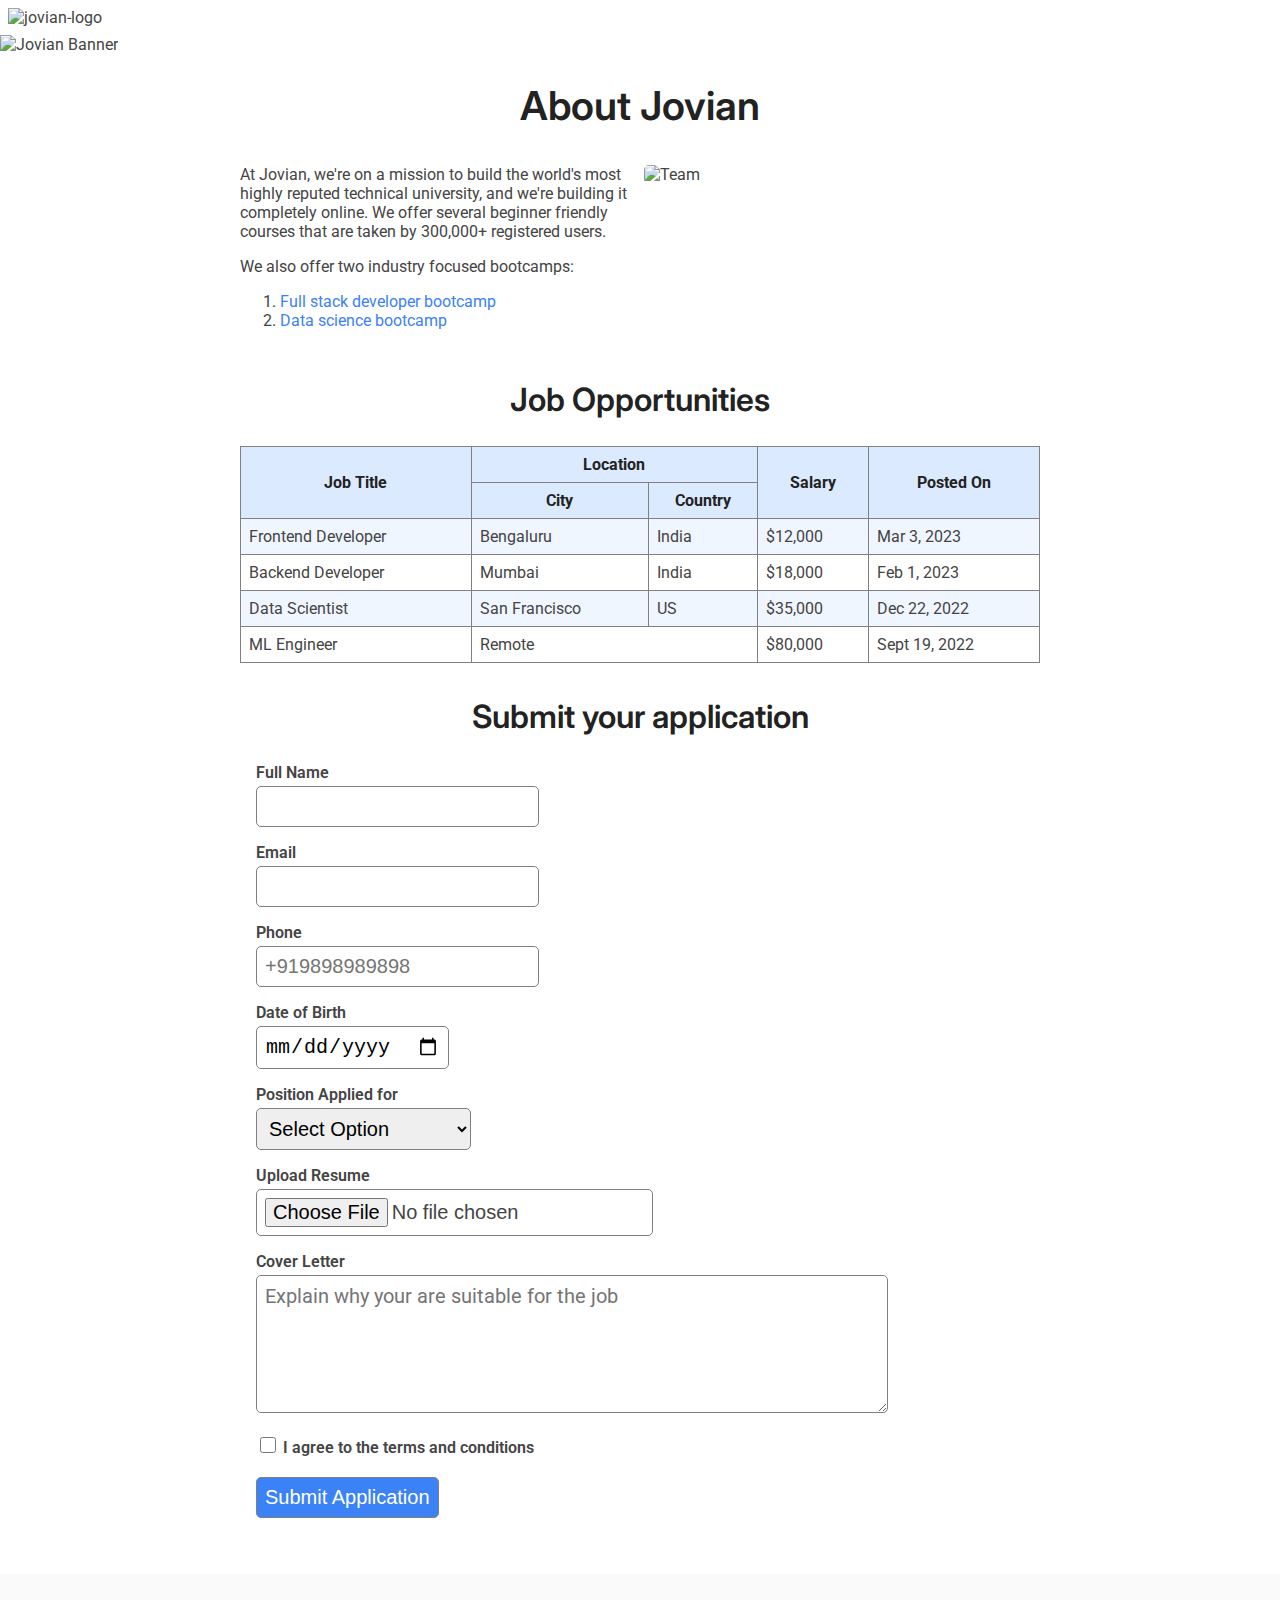
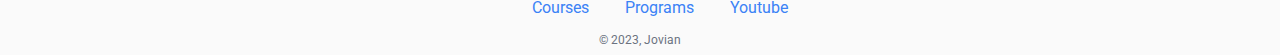
==== src/index.html @ c8b9a996 "Adding the html and css files" ====
<!DOCTYPE html>
<html>

<head>
    <title>
        My First Web Page
    </title>
    <link rel ="stylesheet" href="styles.css">
    <link rel="preconnect" href="https://fonts.googleapis.com">
    <link rel="preconnect" href="https://fonts.gstatic.com" crossorigin>
    <link href="https://fonts.googleapis.com/css2?family=Inter:ital,opsz,wght@0,14..32,100..900;1,14..32,100..900&family=Roboto:ital,wght@0,400;0,500;0,700;0,900;1,400&display=swap" rel="stylesheet">
</head>

<body>
    <div id="navbar">
        <img id ="logo" alt="jovian-logo" src ="https://img.freepik.com/free-vector/bird-colorful-logo-gradient-vector_343694-1365.jpg?t=st=1723927361~exp=1723930961~hmac=ad85d59938c01ba0acb382303296dc5e0129b64abf64f0d425b4da32c7e50b47&w=1060">
    </div>
    <img id="banner" src="banner.jpg" alt="Jovian Banner" height="240" width ="1400">
    <h1>About Jovian</h1>

    <div id="about">
        <div id ="description">
            <p style="margin-top:0">At Jovian, we're on a mission to build the world's most highly reputed technical university, and we're building
                it completely online.
                We offer several beginner friendly courses that are taken by 300,000+ registered users.
            </p>
            <p>
                We also offer two industry focused bootcamps:
                <ol>
                    <li>
                        <a href ="https://jovian.com/learn/web-development-with-html-and-css"> 
                            Full stack developer bootcamp
                        </a>
                    </li>
                    <li>
                        <a href="https://jovian.com/learn/deep-learning-with-pytorch-zero-to-gans"> 
                            Data science bootcamp
                        </a>
                    </li>
                </ol>
            </p>
        </div>
        <div id ="team">
            <img id = "team-image" src="team.jpg" alt="Team" height ="200">
        </div>
    </div>
   
    <h2>Job Opportunities</h2>
    <div id="jobs">
            <table id ="jobs-table">
                <tr class ="jobs-header-row">
                    <th rowspan="2"> Job Title </th>
                    <th colspan="2"> Location </th>
                    <th rowspan="2"> Salary</th>
                    <th rowspan="2"> Posted On</th>
                </tr>
                <tr class ="jobs-header-row">
                    <th> City</th>
                    <th> Country</th>
                </tr>
                <tr class ="jobs-data-row">
                    <td> Frontend Developer</td>
                    <td> Bengaluru </td>
                    <td> India</td>
                    <td> $12,000 </td>
                    <td> Mar 3, 2023</td>
                </tr>
                <tr class ="jobs-data-row">
                    <td> Backend Developer</td>
                    <td> Mumbai  </td>
                    <td> India</td>
                    <td> $18,000 </td>
                    <td> Feb 1, 2023</td>
                </tr>
                <tr class ="jobs-data-row">
                    <td> Data Scientist</td>
                    <td> San Francisco</td>
                    <td>  US </td>
                    <td> $35,000 </td>
                    <td> Dec 22, 2022</td>
                </tr>
                <tr class ="jobs-data-row">
                    <td> ML Engineer </td>
                    <td colspan="2"> Remote </td>
                    <td> $80,000 </td>
                    <td> Sept 19, 2022</td>
                </tr>
                    
            </table>
    </div>
    <div id="application">
        <h2> Submit your application</h2>
        <form id="application-form" action ="https://formbold.com/s/3ZrjR" method="POST" enctype="multipart/form-data">
            <div class="form-group">
                <label for ="name">Full Name</label><br>
                <input type="text" id="name" name="Full Name" required>
            </div>
            <div class="form-group">
                <label for="email"> Email </label><br>
                <input type="email" id="email" name="Email Address" required>
            </div>
            <div class="form-group">
                <label for="phone"> Phone </label><br>
                <input type="tel" id="phone" name="phone" required placeholder="+919898989898">
            </div>
            <div class ="form-group">
                <label for="dob">Date of Birth</label><br>
                <input type="date" id="dob" name="dob" required>
            </div>
            <div class="form-group">
                <label for ="position"> Position Applied for</label><br>
                <select id="position" name="position applied" required>
                    <option value="">Select Option</option>
                    <option value="frontend"> Frontend Developer</option>
                    <option value="backend"> Backend Developer</option>
                    <option value="data scientist">Data Scientist</option>
                    <option value="ml engineer">ML Engineer</option>
                </select>
            </div>
            <div class="form-group">
                <label for="resume">Upload Resume</label><br>
                <input type="file" id="resume" name="resume" accept=".pdf,.doc,.docx" required>
            </div>
            <div class="form-group">
                <label for="coverletter">Cover Letter</label><br>
                <textarea id="coverletter" name="coverletter" rows="5" placeholder="Explain why your are suitable for the job" required></textarea>
            </div>
            <div class="form-group">
                <label for="terms">
                    <input type="checkbox" id="terms" name="terms" required>
                    I agree to the terms and conditions
                </label>  
            </div>
            <div class="form-group">
                <input type="submit" value="Submit Application">
            </div>

        </form>
    </div>

    <div id ="footer">
        <ul id ="footer-links">
            <li>
                <a href="jovian.com/learn" target="_blank">
                    Courses
                </a>
            </li>
            <li>
                <a href="jovian.com/learn" target="_blank">
                Programs
                </a>
            </li>
            <li>
                <a href="jovian.com/learn" target="_blank">
                    <a href="https://www.youtube.com/@JustJovian" > 
                    Youtube
                 </a>
            </li>
        </ul>
        <div id="copyright">© 2023, Jovian</div>
    </div>
</body>

</html>
---- src/styles.css ----
html {
    font-size: 16px;
    color: rgb(30,30,40);
}
body {
    margin:0px;
    padding:0px;
    font-family: 'Roboto', sans-serif;
    font-weight: 400;
    font-size: 1rem;
    color:#444444
}

h1,h2,h3,h4,h5,h6 {
    font-family: 'Inter', sans-serif ;
    font-weight: 600;
    color:#222222;
}
h1 {font-size: 2.5rem;}
h2 { font-size: 2rem;}
h3{ font-size: 1.75rem;}
h4{ font-size: 1.5rem;}
h5 {font-size: 1.25rem;}
h6{font-size: 1rem;}

#navbar {
    padding:8px;
}

#logo {
    height:80px
}
h1 {
    text-align: center;
}

#banner {
    width: 100%;
    object-fit: cover;
}

#about {
    display:flex; /* used to change the orientation of the divs */
    max-width:800px;
    margin: 0 auto;
    padding:8px;

}

#description {
    width: 50%;
    padding-right: 8px;
}

#team {
    width: 50%;
}

#team-image {
    border-radius:5px;
    width:100%;
}


h2 {
    text-align: center;
}

#jobs {
    max-width: 800px;
    margin: 0px auto;
    padding:0;

}

#jobs-table {
    width:100%;
    border: 1px solid gray;
    border-collapse: collapse;


}
.jobs-header-row th {
    border: 1px solid gray;
    padding: 8px;
    background-color: rgb(219, 234, 254);
    text-align: center;
    color:#222222;

}

.jobs-data-row td {
    border: 1px solid gray;
    padding: 8px;


}

#jobs-table tr:nth-child(odd) {
    background-color: rgb(239, 246, 255);
}

.apply {
    float:right;
}

a {
    text-decoration: none;
    color: #3B82F6;;
}

a:hover, a:focus{
    color: #1D4ED8;
}
#application {
    max-width: 800px;
    margin: 0 auto;
    padding: 8px;
}

#application-form{
    font-weight: 600;

}
.form-group{
    margin: 16px;
}

#application-form label{
    font-weight: 600;
}

#application-form input, select, textarea{
    padding: 8px;
    font-size: 1.25rem;
    margin-top: 4px;
    border-radius: 5px;
    border: 1px solid gray;
}

.form-group textarea{
    width:80%;
    font-family: 'Roboto', sans-serif;
}

.form-group input[type="checkbox"] {
    width: 16px;
    height: 16px;
}

.form-group input[type="submit"] {
    background-color: #3B82F6 ;
    color: white;
    font-weight: 500;
    padding: 16px;
    cursor:pointer;
}
#footer {
    background-color: #FAFAFA;
    padding: 8px;
    margin-top: 32px;
    text-align: center;
}

#footer-links {
    list-style: none;
}

#footer-links li {
    display: inline;
    margin: 0 16px
}

#copyright {
    color: rgb(107, 114, 128);
    font-size: 0.75rem;
}
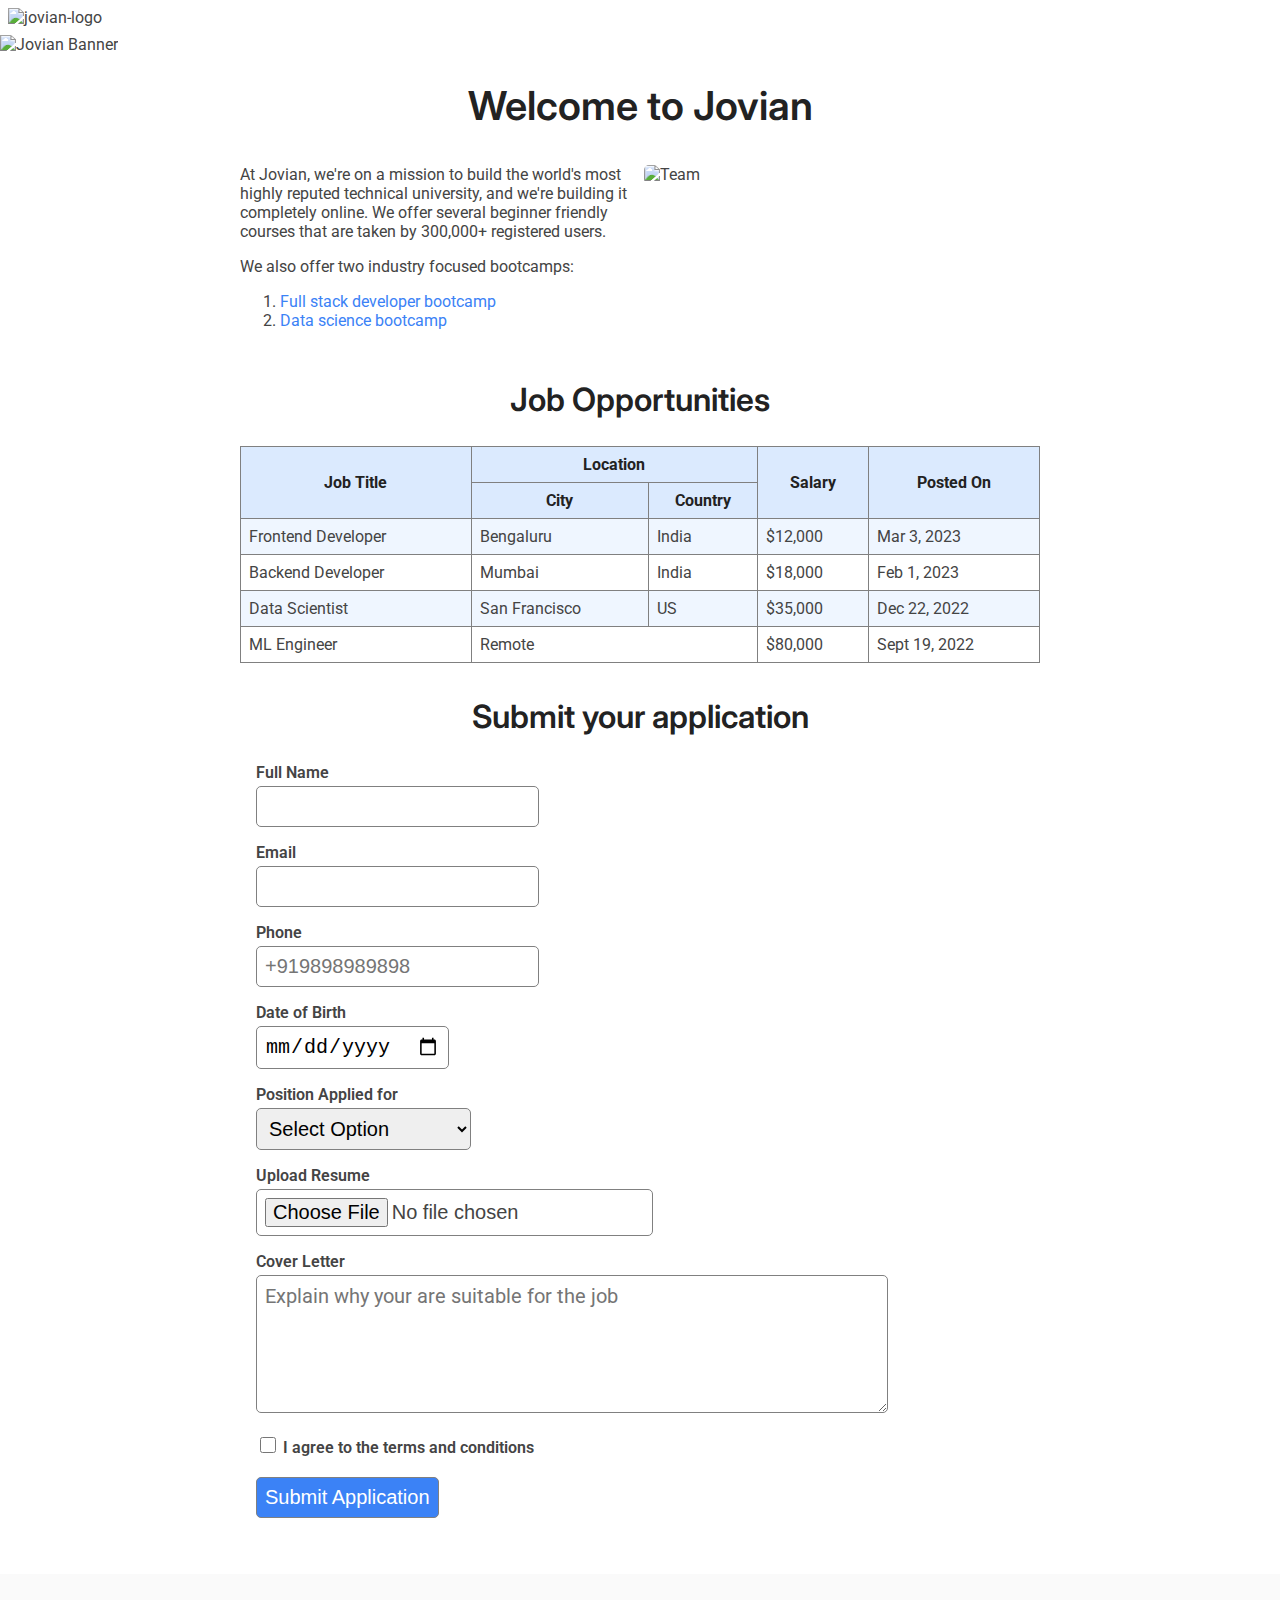
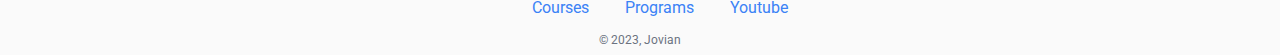
==== commit edbb1854: ""Welcome to Jovian"" ====
--- a/src/index.html
+++ b/src/index.html
@@ -16,7 +16,7 @@
         <img id ="logo" alt="jovian-logo" src ="https://img.freepik.com/free-vector/bird-colorful-logo-gradient-vector_343694-1365.jpg?t=st=1723927361~exp=1723930961~hmac=ad85d59938c01ba0acb382303296dc5e0129b64abf64f0d425b4da32c7e50b47&w=1060">
     </div>
     <img id="banner" src="banner.jpg" alt="Jovian Banner" height="240" width ="1400">
-    <h1>About Jovian</h1>
+    <h1>Welcome to Jovian</h1>
 
     <div id="about">
         <div id ="description">
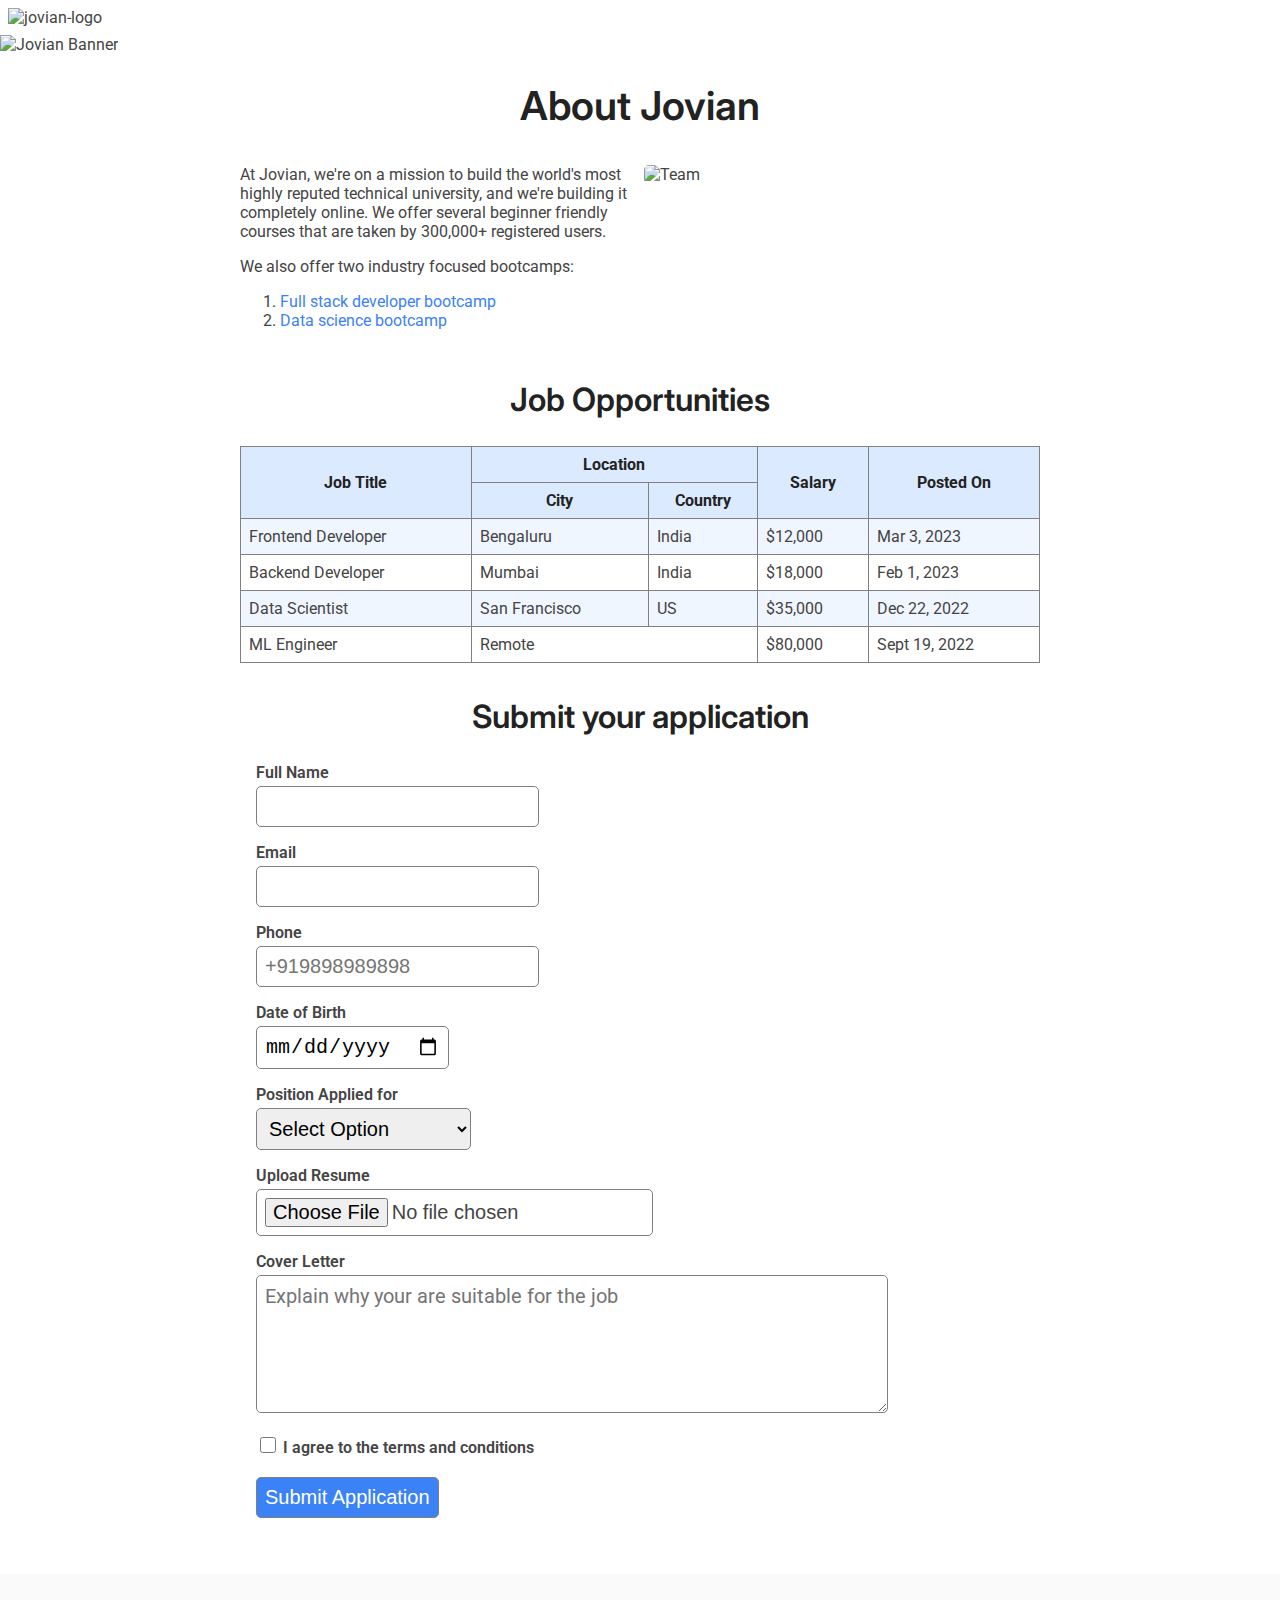
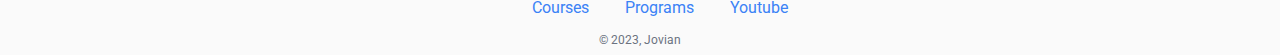
==== commit 35699a45: ""About jovian changed"" ====
--- a/src/index.html
+++ b/src/index.html
@@ -16,7 +16,7 @@
         <img id ="logo" alt="jovian-logo" src ="https://img.freepik.com/free-vector/bird-colorful-logo-gradient-vector_343694-1365.jpg?t=st=1723927361~exp=1723930961~hmac=ad85d59938c01ba0acb382303296dc5e0129b64abf64f0d425b4da32c7e50b47&w=1060">
     </div>
     <img id="banner" src="banner.jpg" alt="Jovian Banner" height="240" width ="1400">
-    <h1>Welcome to Jovian</h1>
+    <h1>About Jovian</h1>
 
     <div id="about">
         <div id ="description">
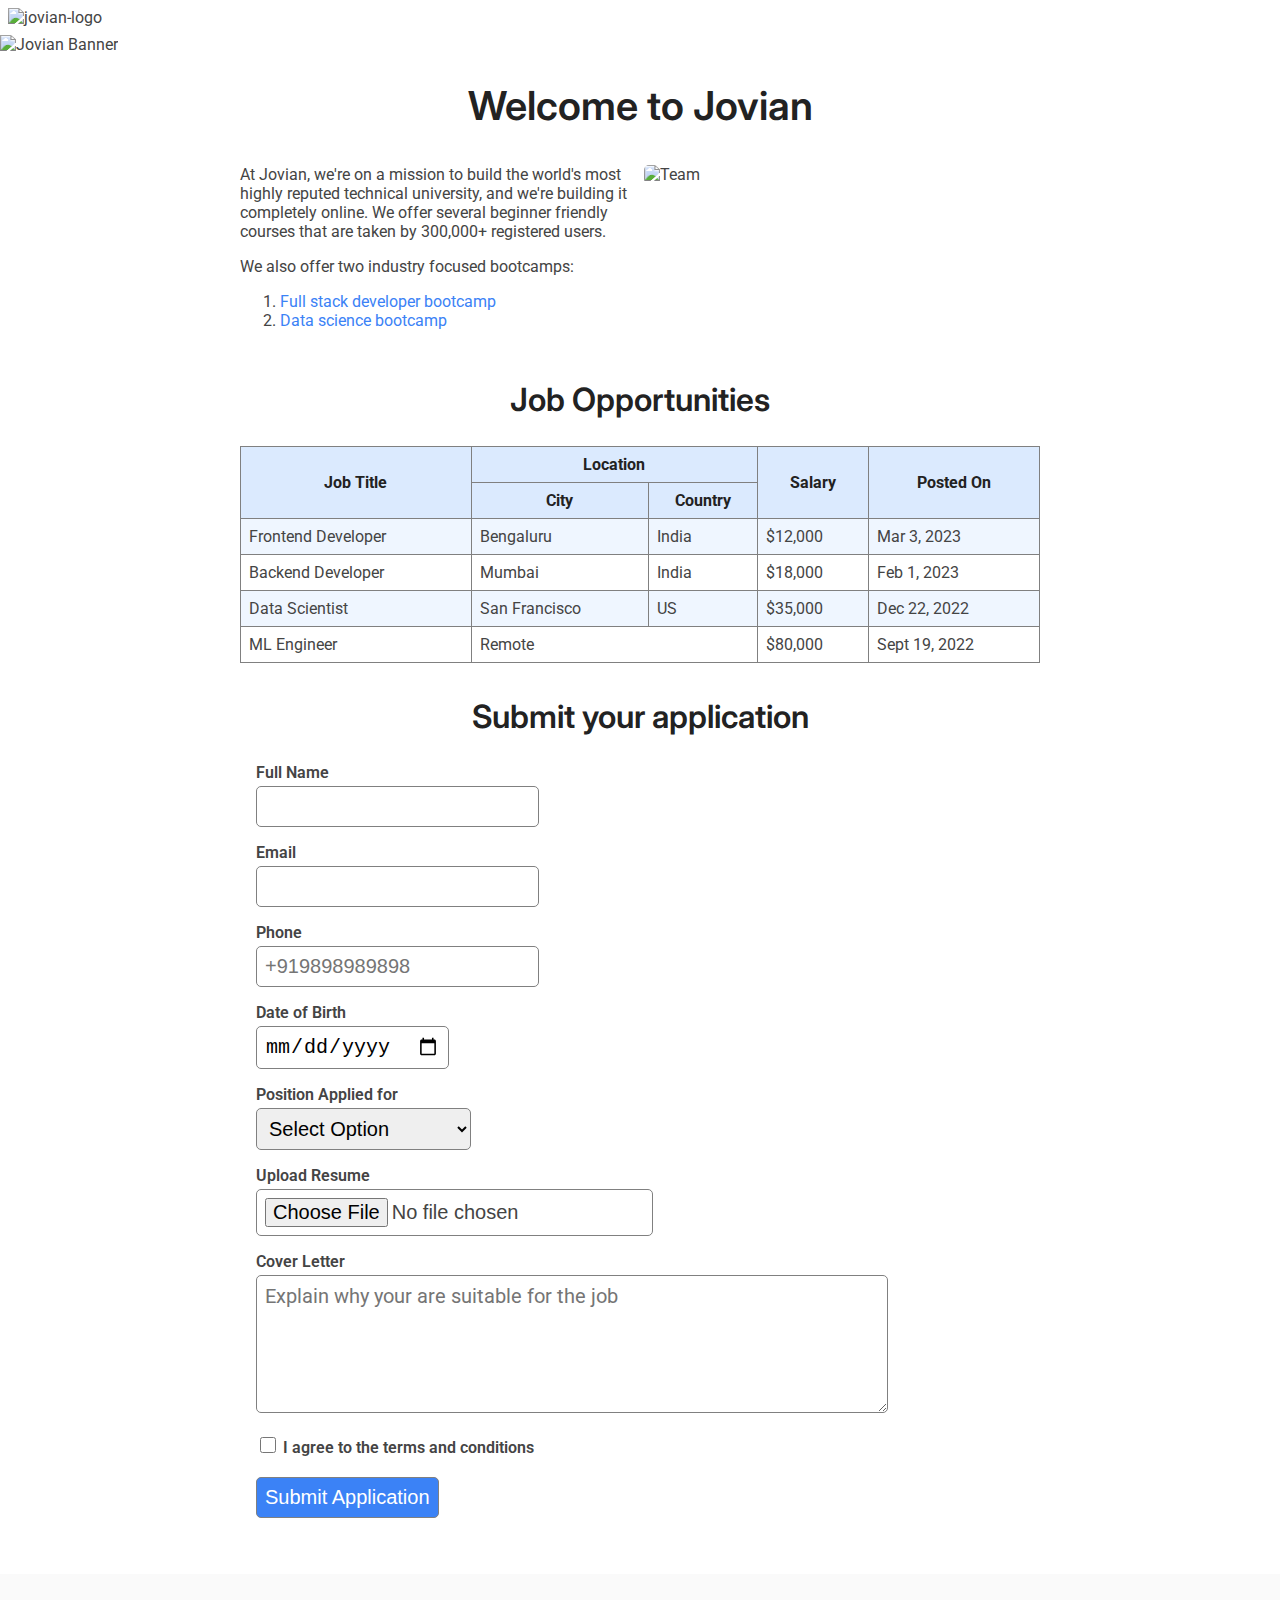
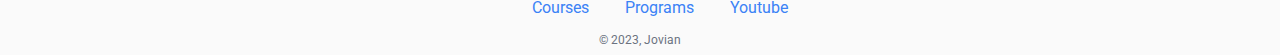
==== commit 17297def: "added title and favicon" ====
--- a/src/index.html
+++ b/src/index.html
@@ -2,9 +2,8 @@
 <html>
 
 <head>
-    <title>
-        My First Web Page
-    </title>
+    <title>Jovian Careers</title>
+    <link rel="icon" href="/jovian_favicon.png" type="image/x-icon">
     <link rel ="stylesheet" href="styles.css">
     <link rel="preconnect" href="https://fonts.googleapis.com">
     <link rel="preconnect" href="https://fonts.gstatic.com" crossorigin>
@@ -16,7 +15,7 @@
         <img id ="logo" alt="jovian-logo" src ="https://img.freepik.com/free-vector/bird-colorful-logo-gradient-vector_343694-1365.jpg?t=st=1723927361~exp=1723930961~hmac=ad85d59938c01ba0acb382303296dc5e0129b64abf64f0d425b4da32c7e50b47&w=1060">
     </div>
     <img id="banner" src="banner.jpg" alt="Jovian Banner" height="240" width ="1400">
-    <h1>About Jovian</h1>
+    <h1>Welcome to Jovian</h1>
 
     <div id="about">
         <div id ="description">
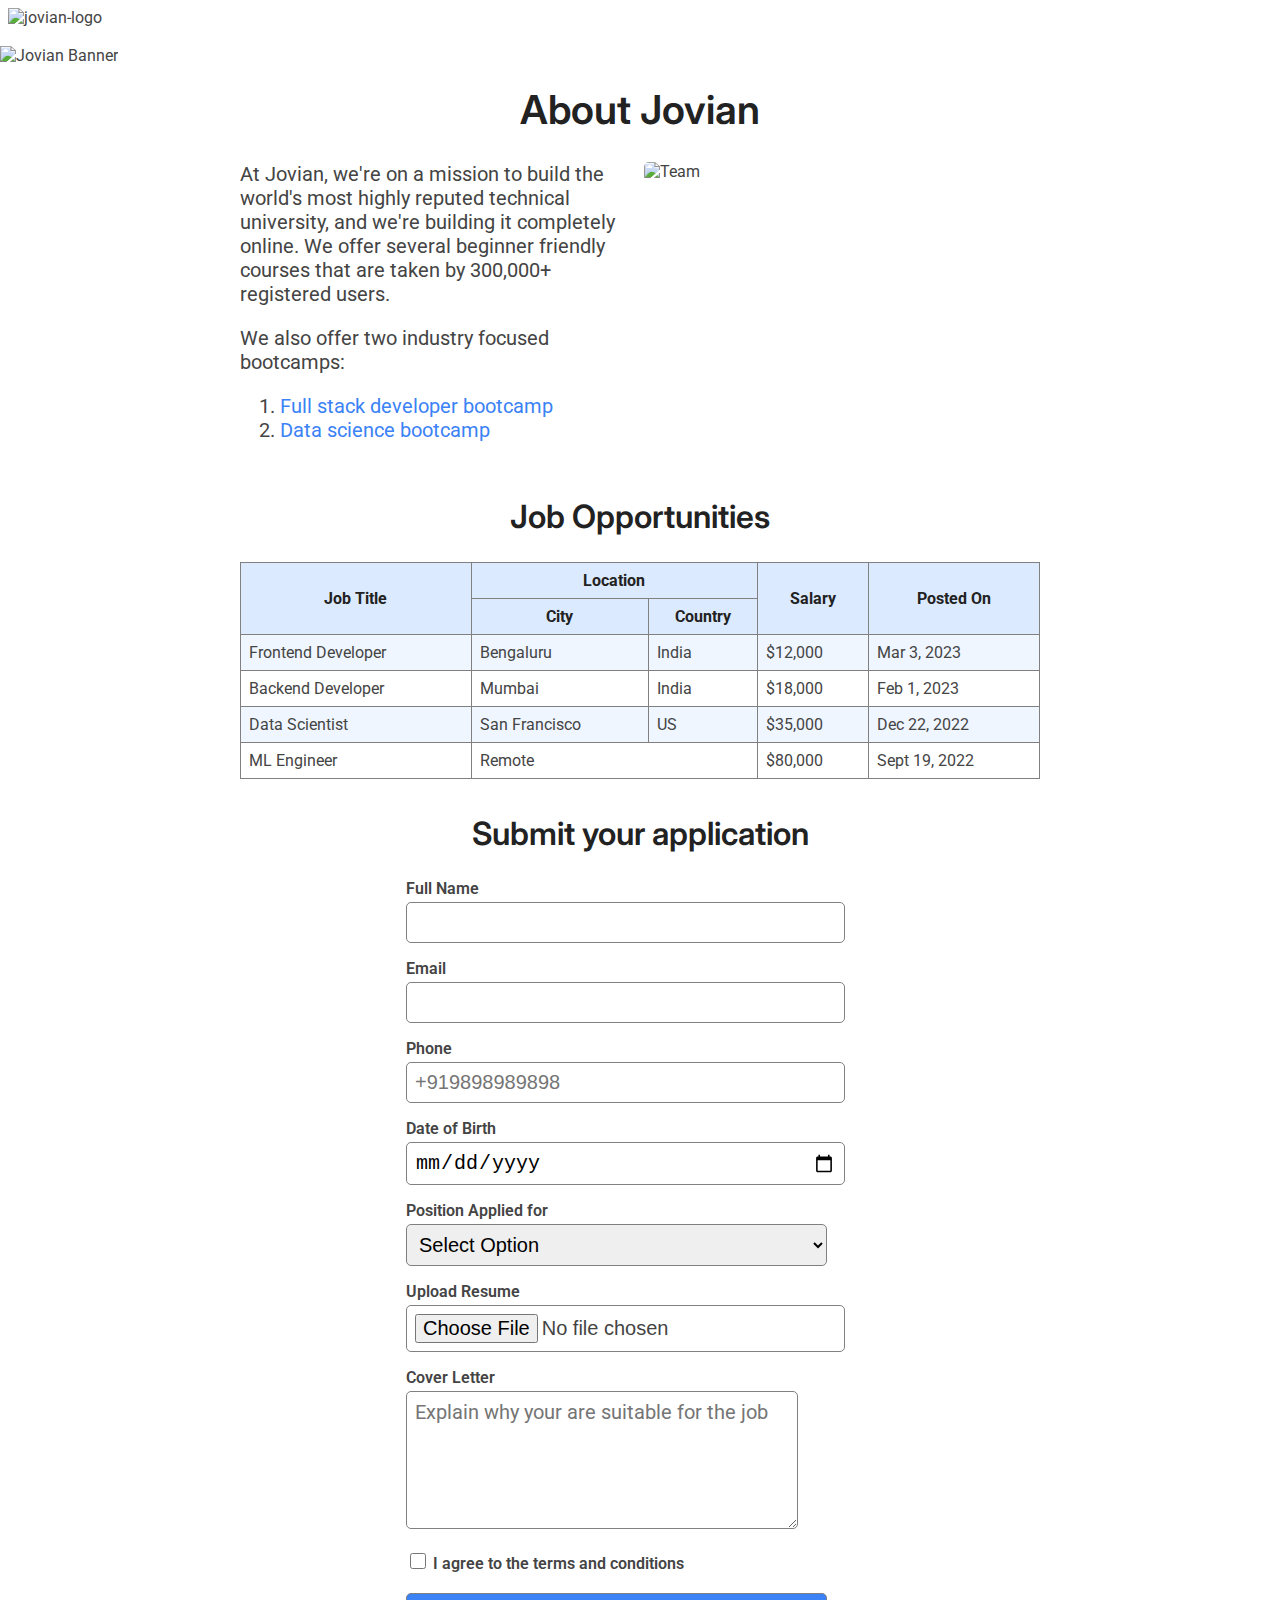
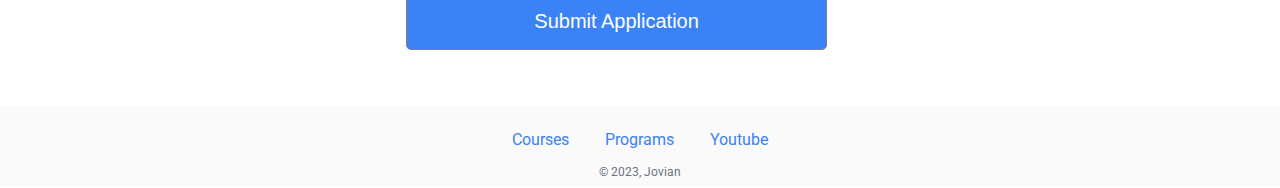
==== commit 2445a977: "Added responsive layout" ====
--- a/src/index.html
+++ b/src/index.html
@@ -3,95 +3,139 @@
 
 <head>
     <title>Jovian Careers</title>
+    <meta name="viewport" content="width=device-width, initial-scale=1">
     <link rel="icon" href="/jovian_favicon.png" type="image/x-icon">
-    <link rel ="stylesheet" href="styles.css">
+    <link rel="stylesheet" href="styles.css">
     <link rel="preconnect" href="https://fonts.googleapis.com">
     <link rel="preconnect" href="https://fonts.gstatic.com" crossorigin>
-    <link href="https://fonts.googleapis.com/css2?family=Inter:ital,opsz,wght@0,14..32,100..900;1,14..32,100..900&family=Roboto:ital,wght@0,400;0,500;0,700;0,900;1,400&display=swap" rel="stylesheet">
+    <link
+        href="https://fonts.googleapis.com/css2?family=Inter:ital,opsz,wght@0,14..32,100..900;1,14..32,100..900&family=Roboto:ital,wght@0,400;0,500;0,700;0,900;1,400&display=swap"
+        rel="stylesheet">
+    <meta charset="UTF-8">
+    <meta name="viewport" content="width=device-width, initial-scale=1.0">
+    <meta name="description" content="Learn about job openings at Jovian and submit your application now">
+    <meta name="keywords" content="data science, software development, jobs">
+    <meta name="author" content="Jovian">
+    <meta name="robots" content="index, follow">
+    <meta property="og:title" content="Jovian Careers">
+    <meta property="og:description" content="Learn about job openings at Jovian and submit your application now">
+    <meta property="og:image" content="/jovian_meta.png">
+    <meta name="twitter:title" content="Jovian Careers">
+    <meta name="twitter:description" content="Learn about job openings at Jovian and submit your application now">
+    <meta name="twitter:image" content="/jovian_meta.png">
 </head>
 
 <body>
     <div id="navbar">
-        <img id ="logo" alt="jovian-logo" src ="https://img.freepik.com/free-vector/bird-colorful-logo-gradient-vector_343694-1365.jpg?t=st=1723927361~exp=1723930961~hmac=ad85d59938c01ba0acb382303296dc5e0129b64abf64f0d425b4da32c7e50b47&w=1060">
-    </div>
-    <img id="banner" src="banner.jpg" alt="Jovian Banner" height="240" width ="1400">
-    <h1>Welcome to Jovian</h1>
+        <img id="logo" alt="Jovian Logo" src="https://i.imgur.com/JRA5Q8a.png" height="30px">
+        <img id="logo-with-text" alt="jovian-logo" src="https://i.imgur.com/m1wXjqw.png" height="30px">
+    </div>
+    <img id="banner" src="banner.jpg" alt="Jovian Banner">
+    <h1>About Jovian</h1>
 
     <div id="about">
-        <div id ="description">
-            <p style="margin-top:0">At Jovian, we're on a mission to build the world's most highly reputed technical university, and we're building
+        <div id="description">
+            <p style="margin-top:0">At Jovian, we're on a mission to build the world's most highly reputed technical
+                university, and we're building
                 it completely online.
                 We offer several beginner friendly courses that are taken by 300,000+ registered users.
             </p>
             <p>
                 We also offer two industry focused bootcamps:
-                <ol>
-                    <li>
-                        <a href ="https://jovian.com/learn/web-development-with-html-and-css"> 
-                            Full stack developer bootcamp
-                        </a>
-                    </li>
-                    <li>
-                        <a href="https://jovian.com/learn/deep-learning-with-pytorch-zero-to-gans"> 
-                            Data science bootcamp
-                        </a>
-                    </li>
-                </ol>
+            <ol>
+                <li>
+                    <a href="https://jovian.com/learn/web-development-with-html-and-css">
+                        Full stack developer bootcamp
+                    </a>
+                </li>
+                <li>
+                    <a href="https://jovian.com/learn/deep-learning-with-pytorch-zero-to-gans">
+                        Data science bootcamp
+                    </a>
+                </li>
+            </ol>
             </p>
         </div>
-        <div id ="team">
-            <img id = "team-image" src="team.jpg" alt="Team" height ="200">
+        <div id="team">
+            <img id="team-image" src="team.jpg" alt="Team">
         </div>
     </div>
-   
+
     <h2>Job Opportunities</h2>
     <div id="jobs">
-            <table id ="jobs-table">
-                <tr class ="jobs-header-row">
-                    <th rowspan="2"> Job Title </th>
-                    <th colspan="2"> Location </th>
-                    <th rowspan="2"> Salary</th>
-                    <th rowspan="2"> Posted On</th>
-                </tr>
-                <tr class ="jobs-header-row">
-                    <th> City</th>
-                    <th> Country</th>
-                </tr>
-                <tr class ="jobs-data-row">
-                    <td> Frontend Developer</td>
-                    <td> Bengaluru </td>
-                    <td> India</td>
-                    <td> $12,000 </td>
-                    <td> Mar 3, 2023</td>
-                </tr>
-                <tr class ="jobs-data-row">
-                    <td> Backend Developer</td>
-                    <td> Mumbai  </td>
-                    <td> India</td>
-                    <td> $18,000 </td>
-                    <td> Feb 1, 2023</td>
-                </tr>
-                <tr class ="jobs-data-row">
-                    <td> Data Scientist</td>
-                    <td> San Francisco</td>
-                    <td>  US </td>
-                    <td> $35,000 </td>
-                    <td> Dec 22, 2022</td>
-                </tr>
-                <tr class ="jobs-data-row">
-                    <td> ML Engineer </td>
-                    <td colspan="2"> Remote </td>
-                    <td> $80,000 </td>
-                    <td> Sept 19, 2022</td>
-                </tr>
-                    
-            </table>
+        <div id="jobs-list">
+            <div class="job">
+                <div class="job-title">Frontend Developer</div>
+                <div class="job-detail">Bengaluru, India</div>
+                <div class="job-detail">₹ 12,00,000</div>
+                <div class="job-detail">Posted Mar 3, 2023</div>
+            </div>
+            <div class="job">
+                <div class="job-title">Full Stack Developer</div>
+                <div class="job-detail">New Delhi, India</div>
+                <div class="job-detail">₹ 15,00,000</div>
+                <div class="job-detail">Posted Feb 1, 2023</div>
+            </div>
+            <div class="job">
+                <div class="job-title">Data Scientist</div>
+                <div class="job-detail">San Francisco, USA</div>
+                <div class="job-detail">$175,000</div>
+                <div class="job-detail">Posted Dec 22, 2022</div>
+            </div>
+            <div class="job">
+                <div class="job-title">ML Engineer</div>
+                <div class="job-detail">Remote</div>
+                <div class="job-detail">$80,000</div>
+                <div class="job-detail">Posted Sep 19, 2022</div>
+            </div>
+        </div>
+
+        <table id="jobs-table">
+            <tr class="jobs-header-row">
+                <th rowspan="2"> Job Title </th>
+                <th colspan="2"> Location </th>
+                <th rowspan="2"> Salary</th>
+                <th rowspan="2"> Posted On</th>
+            </tr>
+            <tr class="jobs-header-row">
+                <th> City</th>
+                <th> Country</th>
+            </tr>
+            <tr class="jobs-data-row">
+                <td> Frontend Developer</td>
+                <td> Bengaluru </td>
+                <td> India</td>
+                <td> $12,000 </td>
+                <td> Mar 3, 2023</td>
+            </tr>
+            <tr class="jobs-data-row">
+                <td> Backend Developer</td>
+                <td> Mumbai </td>
+                <td> India</td>
+                <td> $18,000 </td>
+                <td> Feb 1, 2023</td>
+            </tr>
+            <tr class="jobs-data-row">
+                <td> Data Scientist</td>
+                <td> San Francisco</td>
+                <td> US </td>
+                <td> $35,000 </td>
+                <td> Dec 22, 2022</td>
+            </tr>
+            <tr class="jobs-data-row">
+                <td> ML Engineer </td>
+                <td colspan="2"> Remote </td>
+                <td> $80,000 </td>
+                <td> Sept 19, 2022</td>
+            </tr>
+
+        </table>
     </div>
     <div id="application">
         <h2> Submit your application</h2>
-        <form id="application-form" action ="https://formbold.com/s/3ZrjR" method="POST" enctype="multipart/form-data">
-            <div class="form-group">
-                <label for ="name">Full Name</label><br>
+        <form id="application-form" action="https://formbold.com/s/3ZrjR" method="POST" enctype="multipart/form-data">
+            <div class="form-group">
+                <label for="name">Full Name</label><br>
                 <input type="text" id="name" name="Full Name" required>
             </div>
             <div class="form-group">
@@ -102,12 +146,12 @@
                 <label for="phone"> Phone </label><br>
                 <input type="tel" id="phone" name="phone" required placeholder="+919898989898">
             </div>
-            <div class ="form-group">
+            <div class="form-group">
                 <label for="dob">Date of Birth</label><br>
                 <input type="date" id="dob" name="dob" required>
             </div>
             <div class="form-group">
-                <label for ="position"> Position Applied for</label><br>
+                <label for="position"> Position Applied for</label><br>
                 <select id="position" name="position applied" required>
                     <option value="">Select Option</option>
                     <option value="frontend"> Frontend Developer</option>
@@ -122,13 +166,14 @@
             </div>
             <div class="form-group">
                 <label for="coverletter">Cover Letter</label><br>
-                <textarea id="coverletter" name="coverletter" rows="5" placeholder="Explain why your are suitable for the job" required></textarea>
+                <textarea id="coverletter" name="coverletter" rows="5"
+                    placeholder="Explain why your are suitable for the job" required></textarea>
             </div>
             <div class="form-group">
                 <label for="terms">
                     <input type="checkbox" id="terms" name="terms" required>
                     I agree to the terms and conditions
-                </label>  
+                </label>
             </div>
             <div class="form-group">
                 <input type="submit" value="Submit Application">
@@ -137,8 +182,8 @@
         </form>
     </div>
 
-    <div id ="footer">
-        <ul id ="footer-links">
+    <div id="footer">
+        <ul id="footer-links">
             <li>
                 <a href="jovian.com/learn" target="_blank">
                     Courses
@@ -146,14 +191,14 @@
             </li>
             <li>
                 <a href="jovian.com/learn" target="_blank">
-                Programs
+                    Programs
                 </a>
             </li>
             <li>
                 <a href="jovian.com/learn" target="_blank">
-                    <a href="https://www.youtube.com/@JustJovian" > 
-                    Youtube
-                 </a>
+                    <a href="https://www.youtube.com/@JustJovian">
+                        Youtube
+                    </a>
             </li>
         </ul>
         <div id="copyright">© 2023, Jovian</div>
--- a/src/styles.css
+++ b/src/styles.css
@@ -1,7 +1,9 @@
+/* Base styles (extra small devices - mobile) */
+
 html {
-    font-size: 16px;
-    color: rgb(30,30,40);
-}
+    font-size: 14px;
+}
+
 body {
     margin:0px;
     padding:0px;
@@ -10,12 +12,12 @@
     font-size: 1rem;
     color:#444444
 }
-
 h1,h2,h3,h4,h5,h6 {
     font-family: 'Inter', sans-serif ;
     font-weight: 600;
     color:#222222;
 }
+
 h1 {font-size: 2.5rem;}
 h2 { font-size: 2rem;}
 h3{ font-size: 1.75rem;}
@@ -23,97 +25,99 @@
 h5 {font-size: 1.25rem;}
 h6{font-size: 1rem;}
 
+a {
+    text-decoration: none;
+    color: #3B82F6;;
+}
+
+a:hover, a:focus{
+    color: #1D4ED8;
+}
+
 #navbar {
     padding:8px;
+    margin: 0;
 }
 
 #logo {
-    height:80px
-}
+    height:30px
+}
+
+#logo-with-text{
+    display:none;
+}
+
+#banner {
+    object-fit: cover;
+    height: 150px;
+    width:100%;
+}
+
 h1 {
     text-align: center;
-}
-
-#banner {
-    width: 100%;
-    object-fit: cover;
+    margin: 12px 0;
 }
 
 #about {
-    display:flex; /* used to change the orientation of the divs */
-    max-width:800px;
+    display:flex;
+    flex-direction: column;
+    max-width:500px;
     margin: 0 auto;
     padding:8px;
 
 }
 
 #description {
-    width: 50%;
-    padding-right: 8px;
-}
-
-#team {
-    width: 50%;
-}
+    font-size: 1.25rem;
+}
+
 
 #team-image {
     border-radius:5px;
     width:100%;
 }
 
-
 h2 {
     text-align: center;
 }
 
+
 #jobs {
-    max-width: 800px;
+    max-width: 500px;
     margin: 0px auto;
     padding:0;
 
 }
 
-#jobs-table {
-    width:100%;
-    border: 1px solid gray;
-    border-collapse: collapse;
-
-
-}
-.jobs-header-row th {
-    border: 1px solid gray;
-    padding: 8px;
-    background-color: rgb(219, 234, 254);
-    text-align: center;
-    color:#222222;
-
-}
-
-.jobs-data-row td {
-    border: 1px solid gray;
-    padding: 8px;
-
-
-}
-
-#jobs-table tr:nth-child(odd) {
-    background-color: rgb(239, 246, 255);
-}
-
-.apply {
-    float:right;
-}
-
-a {
-    text-decoration: none;
-    color: #3B82F6;;
-}
-
-a:hover, a:focus{
-    color: #1D4ED8;
-}
+#jobs-list{
+    display: block;
+}
+
+#jobs-table{
+    display: none;
+}
+
+.job{
+    border: 1px solid #dddddd;
+    margin-top: 8px;
+    border-radius: 5px;
+    padding: 8px;
+}
+
+.job-title{
+    font-size: 1.25rem;
+    font-weight: 500;
+    color: #222222;
+}
+
+.job-detail {
+
+    margin-top: 4px;
+    color: #777777;
+}
+
 #application {
-    max-width: 800px;
+    max-width: 500px;
     margin: 0 auto;
     padding: 8px;
 }
@@ -130,7 +134,8 @@
     font-weight: 600;
 }
 
-#application-form input, select, textarea{
+.form-group input, select, textarea{
+    width:90%;
     padding: 8px;
     font-size: 1.25rem;
     margin-top: 4px;
@@ -139,7 +144,6 @@
 }
 
 .form-group textarea{
-    width:80%;
     font-family: 'Roboto', sans-serif;
 }
 
@@ -155,6 +159,310 @@
     padding: 16px;
     cursor:pointer;
 }
+
+#footer {
+    background-color: #FAFAFA;
+    padding: 8px;
+    margin-top: 32px;
+    text-align: center;
+}
+
+#footer-links {
+    list-style: none;
+    padding-left: 0;
+}
+
+#footer-links li {
+    margin: 8px 16px
+}
+
+#copyright {
+    color: rgb(107, 114, 128);
+    font-size: 0.75rem;
+}
+
+
+/* Small devices(Tablets( */
+@media screen and (min-width: 576px){
+html {
+    font-size: 16px;
+}
+#logo-with-text{
+    display: block;
+}
+
+#logo {
+    display: none;
+}
+
+#banner {
+    height:200px;
+}
+
+h1 {
+    margin: 16px 0;
+}
+
+#about {
+    display:flex;
+    flex-direction: column;
+    max-width:500px;
+    margin: 0 auto;
+    padding:8px;
+
+}
+
+form-group input, select{
+
+    max-width: auto;
+}
+
+.form-group textarea{
+    max-width: 80%;
+}
+
+#footer-links li {
+    display: inline;
+}
+
+}
+/* Medium devices(Laptop) */
+
+@media screen and (min-width: 768px){
+ 
+    #banner {
+        height:250px;
+    }
+
+    h1 {
+        margin: 20px 0;
+    }
+    #about {
+        display:flex;
+        flex-direction: row;
+        max-width:800px;
+        margin: 0 auto;
+        padding:8px;
+    
+    }
+
+    #description {
+        width: 50%;
+        padding-right: 8px;
+        font-size: 1.25rem;
+    }
+
+    #team {
+        width: 50%;
+    }
+
+    #jobs {
+        min-width: 800px;
+    
+    }
+
+    #jobs-list{
+        display: none;
+    }
+    
+    #jobs-table{
+        display: table;
+    }
+
+    #jobs-table {
+        width:100%;
+        border: 1px solid gray;
+        border-collapse: collapse;
+    
+    
+    }
+    .jobs-header-row th {
+        border: 1px solid gray;
+        padding: 8px;
+        background-color: rgb(219, 234, 254);
+        text-align: center;
+        color:#222222;
+    
+    }
+    
+    .jobs-data-row td {
+        border: 1px solid gray;
+        padding: 8px;
+    
+    
+    }
+    
+    #jobs-table tr:nth-child(odd) {
+        background-color: rgb(239, 246, 255);
+    }
+}
+
+/* Large devices(desktops) */
+@media screen and (min-width: 992px){
+    
+}
+
+
+
+
+/*
+html {
+    font-size: 16px;
+    color: rgb(30,30,40);
+}
+body {
+    margin:0px;
+    padding:0px;
+    font-family: 'Roboto', sans-serif;
+    font-weight: 400;
+    font-size: 1rem;
+    color:#444444
+}
+
+h1,h2,h3,h4,h5,h6 {
+    font-family: 'Inter', sans-serif ;
+    font-weight: 600;
+    color:#222222;
+}
+h1 {font-size: 2.5rem;}
+h2 { font-size: 2rem;}
+h3{ font-size: 1.75rem;}
+h4{ font-size: 1.5rem;}
+h5 {font-size: 1.25rem;}
+h6{font-size: 1rem;}
+
+#navbar {
+    padding:8px;
+}
+
+#logo {
+    height:80px
+}
+h1 {
+    text-align: center;
+}
+
+#banner {
+    width: 100%;
+    object-fit: cover;
+}
+
+#about {
+    display:flex; <!-- used to change the orientation of the divs --!>
+    max-width:800px;
+    margin: 0 auto;
+    padding:8px;
+
+}
+
+#description {
+    width: 50%;
+    padding-right: 8px;
+}
+
+#team {
+    width: 50%;
+}
+
+#team-image {
+    border-radius:5px;
+    width:100%;
+}
+
+
+h2 {
+    text-align: center;
+}
+
+#jobs {
+    max-width: 800px;
+    margin: 0px auto;
+    padding:0;
+
+}
+
+#jobs-table {
+    width:100%;
+    border: 1px solid gray;
+    border-collapse: collapse;
+
+
+}
+.jobs-header-row th {
+    border: 1px solid gray;
+    padding: 8px;
+    background-color: rgb(219, 234, 254);
+    text-align: center;
+    color:#222222;
+
+}
+
+.jobs-data-row td {
+    border: 1px solid gray;
+    padding: 8px;
+
+
+}
+
+#jobs-table tr:nth-child(odd) {
+    background-color: rgb(239, 246, 255);
+}
+
+.apply {
+    float:right;
+}
+
+a {
+    text-decoration: none;
+    color: #3B82F6;;
+}
+
+a:hover, a:focus{
+    color: #1D4ED8;
+}
+#application {
+    max-width: 800px;
+    margin: 0 auto;
+    padding: 8px;
+}
+
+#application-form{
+    font-weight: 600;
+
+}
+.form-group{
+    margin: 16px;
+}
+
+#application-form label{
+    font-weight: 600;
+}
+
+#application-form input, select, textarea{
+    padding: 8px;
+    font-size: 1.25rem;
+    margin-top: 4px;
+    border-radius: 5px;
+    border: 1px solid gray;
+}
+
+.form-group textarea{
+    width:80%;
+    font-family: 'Roboto', sans-serif;
+}
+
+.form-group input[type="checkbox"] {
+    width: 16px;
+    height: 16px;
+}
+
+.form-group input[type="submit"] {
+    background-color: #3B82F6 ;
+    color: white;
+    font-weight: 500;
+    padding: 16px;
+    cursor:pointer;
+}
 #footer {
     background-color: #FAFAFA;
     padding: 8px;
@@ -176,3 +484,4 @@
     font-size: 0.75rem;
 }
 
+*/